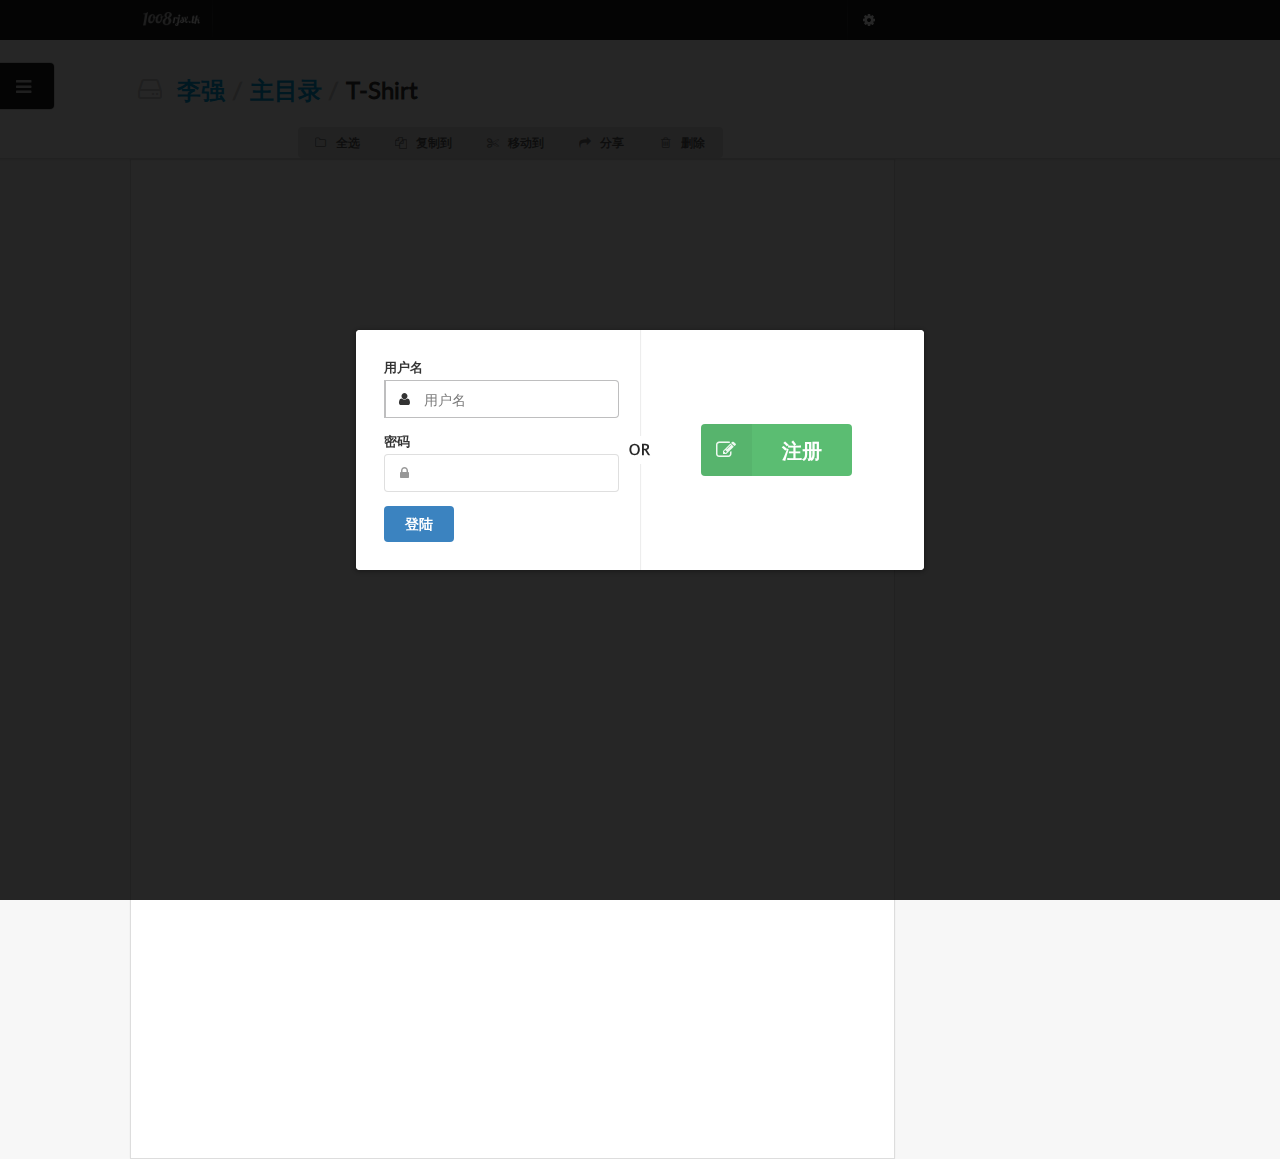
==== src/main/webapp/index.html @ 302efd43 "Friend preview finished" ====
<!DOCTYPE html>
<html>
<head>
  <!-- Standard Meta -->
<meta charset="utf-8" />
<meta http-equiv="X-UA-Compatible" content="IE=edge,chrome=1" />
<meta name="viewport" content="width=device-width, initial-scale=1, maximum-scale=1, user-scalable=no">

<link rel="image_src" type="image/jpeg" href="images/logo.png" />

<!-- Site Properities -->
<meta name="generator" content="DocPad v6.78.1" />
<title>Cloud1008</title>

<meta name="description" content="The clood1008 network stroage" />
<meta name="keywords" content="cloud1008, stroage" />
  
<!-- Add support to Jquery -->
<script>
(function () {
  var
    eventSupport = ('querySelector' in document && 'addEventListener' in window)
    jsonSupport  = (typeof JSON !== 'undefined'),
    jQuery       = (eventSupport && jsonSupport)
      ? 'javascript/library/jquery.min.js'
      : 'javascript/library/jquery.legacy.min.js'
  ;
  document.write('<script src="' + jQuery + '"><\/script>');
}());
</script>
    
<!-- Effects -->
<script src="javascript/library/easing.min.js"></script>
<script src="javascript/library/highlight.min.js"></script>
<script src="javascript/library/highlight.languages.min.js"></script>
<script src="javascript/library/history.min.js"></script>
<script src="javascript/library/tablesort.min.js"></script>

<!-- The semantic library  -->
<script src="javascript/library/semantic.min.js"></script>
    
<!-- The semantic library  -->
<script src="javascript/dropzone.js"></script>
    
<!-- The main page script -->    
<script src="javascript/index.js"></script>
<script src="javascript/menu.js"></script>
<script src="javascript/dropdown.js"></script>    
<script src="javascript/modal.js"></script>
<script src="javascript/init.js"></script>
    
<!-- The style sheets -->
<link rel="stylesheet" type="text/css" class="ui" href="stylesheets/semantic.min.css">
<link rel="stylesheet" type="text/css" href="stylesheets/index.css">
<link rel="stylesheet" type="text/css" href="stylesheets/rtl.css">    
<link rel="stylesheet" type="text/css" href="stylesheets/dropzone.css">
<link rel="stylesheet" type="text/css" href="stylesheets/uploader.css">
<link rel="stylesheet" type="text/css" href="stylesheets/font.css">

    
</head>

<body id="example" class="custom" ontouchstart="">

    
    <!-- Main menu sidebar -->
    <div class="ui vertical inverted sidebar menu" id="toc">
      <a class="item title back">
          <h3><b><i class="angle left outline icon"></i></b></h3>
      </a>
      <div class="item title">
        <h3>
            <a class="ui logo icon">
                <img src="images/header.png"  style="height:17px">
            </a>
        </h3>
      </div>
      <a class="item">
        <i class="disk outline icon"></i> <b>主目录</b>
      </a>
      <a class="item launch-toc-friends">
        <i class="user icon"></i> <b>好友</b>
      </a>
      <a class="item launch-toc-groups">
        <i class="users icon"></i> <b>群组</b>
      </a>
      <div class="item">
        <i class="share alternate icon"></i> <b>我的分享</b>
        <div class="menu">
            <a class="item" href="globals/reset.html"><b>公开分享</b></a>
            <a class="item" href="globals/reset.html"><b>私密分享</b></a>
        </div>
      </div>
      <a class="item" href="kitchen-sink.html">
        <i class="trash icon"></i> <b>回收站</b>
      </a>
    </div>

    <!-- Friends sidebar -->
    <div class="ui vertical inverted teal sidebar menu" id="toc-friends">
      <a class="item title back">
          <h3><b><i class="angle left outline icon"></i></b></h3>
      </a>  
      <div class="item title">
        <h3>
            <i class="user icon"></i><b>我的好友</b>
        </h3>
      </div>
      <div class="item ui inverted transparent fluid category search">
        <div class="ui icon input">
          <input class="prompt" type="text" placeholder="添加好友...">
          <i class="search icon"></i>
        </div>
        <div class="results"></div>
      </div>
      <div class="launch-toc-friend-details">
          <a class="item">
            <b>李强</b>
          </a>
      </div>
    </div>     

    <!-- Friend details sidebar -->
    <div class="ui vertical inverted teal sidebar menu" id="toc-friend-details">
      <a class="item title back">
          <h3><b><i class="angle left outline icon"></i></b></h3>
      </a>  
      <div class="item title">
        <h3>
            <i class="user icon"></i><b data="loginName">李强</b>
        </h3>
      </div>

      <div class="teal 2 fluid ui buttons">
        <div class="ui button">查看文件</div>
        <div class="ui button">删除好友</div>
      </div>
      <div class="item">
        <i class="text telephone icon"></i> <b data="telephone">1388888888</b>
      </div>
      <div class="item">
        <i class="mail outline icon"></i> <b data="email">Liqiang@qq.com</b>
      </div>

    </div>    

    <!-- Groups sidebar -->
    <div class="ui vertical inverted blue sidebar menu" id="toc-groups">
      <a class="item title back">
          <h3><b><i class="angle left outline icon"></i></b></h3>
      </a>  
      <div class="item title">
        <h3>
            <i class="users icon"></i><b>我的群组</b>
        </h3>
      </div>
      <div class="item ui inverted transparent fluid category search">
        <div class="ui icon input">
          <input class="prompt" type="text" placeholder="加入群组...">
          <i class="search icon"></i>
        </div>
        <div class="results"></div>
      </div>
      <a class="item launch-toc-group-members">
        <b>李强粉丝群</b>
      </a>
      <a class="item launch-toc-group-members">
        <b>李强黑群</b>
      </a>
      <a class="item launch-toc-group-members">
        <b>李强DOTA群</b>
      </a>
      <a class="item launch-toc-group-members">
        <b>代写小学生作业</b>
      </a>
    </div>    


    <!-- Group members sidebar -->
    <div class="ui vertical inverted blue sidebar menu" id="toc-group-members">
      <a class="item title back">
          <h3><b><i class="angle left outline icon"></i></b></h3>
      </a>  
      <div class="item title">
        <h3>
            <i class="users icon"></i><b>X的成员</b>
        </h3>
      </div>
      <div class="item ui inverted transparent fluid category search">
        <div class="ui icon input">
          <input class="prompt" type="text" placeholder="添加成员...">
          <i class="search icon"></i>
        </div>
        <div class="results"></div>
      </div>
      <div class="blue 2 fluid ui buttons">
        <div class="ui button">查看文件</div>
        <div class="ui button">离开群组</div>
      </div>

      <a class="item">
        <b>李强</b>
      </a>
      <a class="item">
        <b>李强强</b>
      </a>
      <a class="item">
        <b>李大强</b>
      </a>
      <a class="item">
        <b>超级李强</b>
      </a>
    </div>    

    <!-- Big menu icon -->
    <div class="ui black big launch right attached fixed button">
      <i class="content icon"></i>
      <span class="text">菜单</span>
    </div>

    
    <!-- Nav bar -->
    <div class="ui fixed inverted main menu">
      <div class="container">
        <a class="launch item">
          <i class="content icon"></i>
        </a>

          <div class="item">
            <a class="ui image">
              <img style="height:1em" src="images/header.png">
            </a>
          </div>  

        <div class="right menu">
          <div class="ui dropdown item" id="account">
              <a><i class="setting icon"> </i><span id="username"></span></a>
              <div class="ui menu">
              <a class="item" id="update-information">
                修改信息
              </a>
              <a class="item" id="update-password">
                修改密码
              </a>
              <a class="item" id="logout">
                登出
              </a>
              </div>
          </div>
        </div>
      </div>
    </div>
    
    <div class="pusher">
    <div class="">

    <div class="header segment">
      <div class="container">
        <div class="introduction">
          <div class="ui breadcrumb">
            <div class="divider"><h1><i class="disk outline icon"></i></h1></div>
            <a class="section"><h2>李强</h2></a>
              <div class="divider"><h2> / </h2></div>
            <a class="section"><h2>主目录</h2></a>
              <div class="divider"><h2> / </h2></div>
            <div class="active section"><h2>T-Shirt</h2></div>
          </div>
        </div>

      </div>

      <div class="container toolbar">
        <div class="tiny ui buttons">
          <div class="ui button">
            <i class="folder outline icon"></i>
            全选
          </div>
          <div class="ui button">
            <i class="copy icon"></i>
            复制到
          </div>
          <div class="ui button">
            <i class="cut icon"></i>
            移动到
          </div>
          <div class="ui button">
            <i class="share icon"></i>
            分享
          </div>
          <div class="ui button">
            <i class="trash outline icon"></i>
            删除
          </div>
        </div>
      </div>

      <div class="container toolbar no-text">
        <div class="tiny ui icon buttons">
          <div class="ui button">
            <i class="folder outline icon"></i>
          </div>
          <div class="ui button">
            <i class="copy icon"></i>
          </div>
          <div class="ui button">
            <i class="cut icon"></i>
          </div>
          <div class="ui button">
            <i class="share icon"></i>
          </div>
          <div class="ui button">
            <i class="trash outline icon"></i>
          </div>
        </div>
      </div>
    </div>
    </div>

    <!--
    <div class="main demo container">

    </div>
    -->

    <form action="./add" id="uploader" class="main demo container dropzone" method="post" enctype="multipart/form-data">
        <div class="bigplus"></div>
    </form>
    </div>

    <div class="ui login small modal">
      <!-- <i class="close icon"></i> -->
      <div class="ui content">
        <div class="ui two column middle aligned relaxed fitted stackable grid">
          <div class="column">
            <div class="ui form">
              <div class="field">
                <label>用户名</label>
                <div class="ui left icon input">
                  <input name="loginName" type="text" placeholder="用户名">
                  <i class="user icon"></i>
                </div>
              </div>
              <div class="field">
                <label>密码</label>
                <div class="ui left icon input">
                  <input name="password" type="password">
                  <i class="lock icon"></i>
                </div>
              </div>
              <div class="ui blue submit button">登陆</div>
              <div class="ui error message">
                  用户不存在或密码错误
              </div>
            </div>
          </div>
          <div class="ui vertical divider">
            Or
          </div>
          <div class="center aligned column">
            <div id="register-bottom" class="huge green ui labeled icon button">
              <i class="signup icon"></i>
              注册
            </div>
          </div>
        </div>
      </div>
    </div>
    
    <div class="ui register small modal">
      <!-- <i class="close icon"></i> -->
      <div class="ui content">
        <div class="ui two column middle aligned relaxed fitted stackable grid">
          <div class="column">
            <div class="ui form">
              <div class="field">
                <label>用户名</label>
                <div class="ui left icon input">
                  <input name="loginName" type="text" placeholder="用户名">
                  <i class="user icon"></i>
                </div>
              </div>
              <div class="field">
                <label>密码</label>
                <div class="ui left icon input">
                  <input name="password" type="password">
                  <i class="lock icon"></i>
                </div>
              </div>
              <div class="field">
                <label>确认密码</label>
                <div class="ui left icon input">
                  <input name="confirmPassword" type="password">
                  <i class="lock icon"></i>
                </div>
              </div>
              <div class="ui green submit button">注册</div>
                <div class="ui error message">
                  用户已注册
              </div>
            </div>
          </div>
          <div class="ui vertical divider">
            Or
          </div>
          <div class="center aligned column">
            <div id="login-bottom" class="huge blue ui labeled icon button">
              <i class="sign in icon"></i>
              登陆
            </div>
          </div>
        </div>
      </div>
    </div>

<script>
window.less = {
  async        : true,
  environment  : 'production',
  fileAsync    : false,
  onReady      : false,
  useFileCache : true
};
</script>

<!-- The uploader script -->    
<script src="javascript/uploader.js"></script>

<!--<script src="javascript/library/less.min.js"></script>-->


</body>

</html>
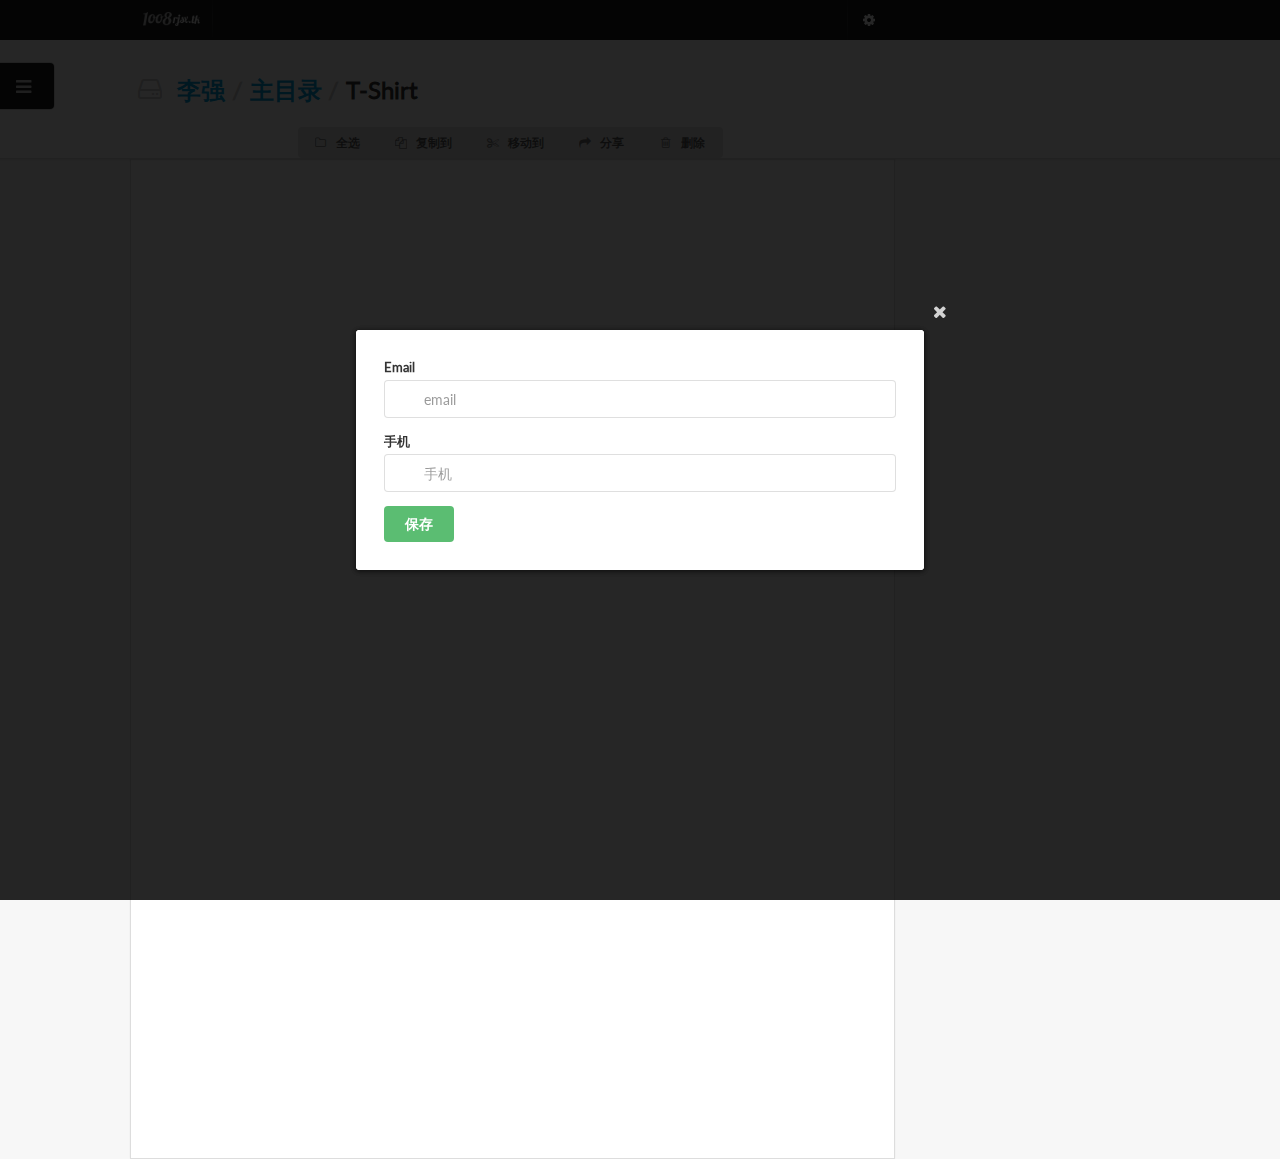
==== commit ad637bc8: "Update profile" ====
--- a/src/main/webapp/index.html
+++ b/src/main/webapp/index.html
@@ -113,11 +113,13 @@
         </div>
         <div class="results"></div>
       </div>
-      <div class="launch-toc-friend-details">
-          <a class="item">
-            <b>李强</b>
-          </a>
-      </div>
+        
+      <a class="item launch-toc-new-friend-details">
+          <i><b data="name"></b>  请求添加您为好友</i>
+      </a>
+      <a class="item launch-toc-friend-details">
+        <b></b>
+      </a>
     </div>     
 
     <!-- Friend details sidebar -->
@@ -132,8 +134,8 @@
       </div>
 
       <div class="teal 2 fluid ui buttons">
-        <div class="ui button">查看文件</div>
-        <div class="ui button">删除好友</div>
+        <div class="ui button" id="view-file">查看文件</div>
+        <div class="ui button" id="delete-friend">删除好友</div>
       </div>
       <div class="item">
         <i class="text telephone icon"></i> <b data="telephone">1388888888</b>
@@ -411,7 +413,33 @@
         </div>
       </div>
     </div>
-
+    
+    <div class="ui profile small modal" style="max-width: ">
+      <i class="close icon"></i> 
+      <div class="ui content">
+        <div class="ui middle aligned relaxed fitted stackable grid">
+          <div class="column">
+            <div class="ui form">
+              <div class="field">
+                <label>Email</label>
+                <div class="ui left icon input">
+                  <input name="email" type="text" placeholder="email">
+                  <i class="email icon"></i>
+                </div>
+              </div>
+              <div class="field">
+                <label>手机</label>
+                <div class="ui left icon input">
+                  <input name="email" type="text" placeholder="手机">
+                  <i class="telephone icon"></i>
+                </div>
+              </div>
+              <div class="ui green submit button">保存</div>
+            </div>
+          </div>
+        </div>
+      </div>
+    </div>
 <script>
 window.less = {
   async        : true,
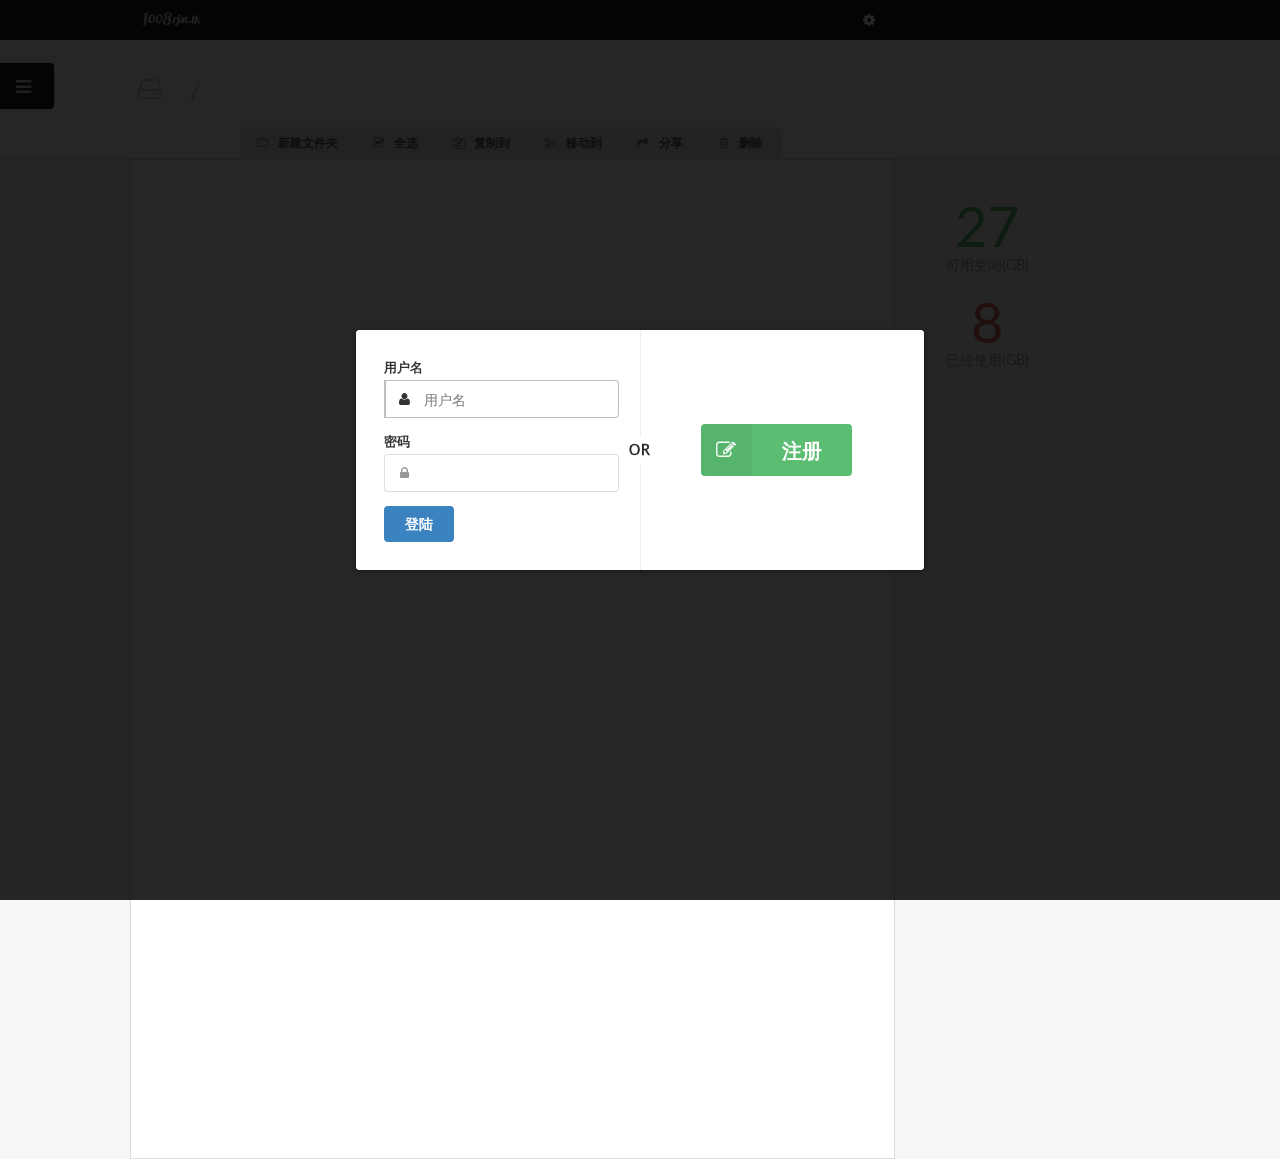
==== commit d27632cc: "Update upload" ====
--- a/src/main/webapp/index.html
+++ b/src/main/webapp/index.html
@@ -46,7 +46,9 @@
 <script src="javascript/index.js"></script>
 <script src="javascript/menu.js"></script>
 <script src="javascript/dropdown.js"></script>    
-<script src="javascript/modal.js"></script>
+<script src="javascript/modal.js"></script> 
+<script src="javascript/breadcrumb.js"></script>
+<script src="javascript/checkbox.js"></script>
 <script src="javascript/init.js"></script>
     
 <!-- The style sheets -->
@@ -261,11 +263,9 @@
         <div class="introduction">
           <div class="ui breadcrumb">
             <div class="divider"><h1><i class="disk outline icon"></i></h1></div>
-            <a class="section"><h2>李强</h2></a>
-              <div class="divider"><h2> / </h2></div>
-            <a class="section"><h2>主目录</h2></a>
-              <div class="divider"><h2> / </h2></div>
-            <div class="active section"><h2>T-Shirt</h2></div>
+            <a class="section"><h2 data="path"></h2></a>
+            <div class="divider"><h2>&nbsp;/&nbsp;</h2></div>
+            <div class="active section"><h2 data="path"></h2></div>
           </div>
         </div>
 
@@ -275,6 +275,10 @@
         <div class="tiny ui buttons">
           <div class="ui button">
             <i class="folder outline icon"></i>
+            新建文件夹
+          </div>
+          <div class="ui button">
+            <i class="checkmark box icon"></i>
             全选
           </div>
           <div class="ui button">
@@ -302,6 +306,9 @@
             <i class="folder outline icon"></i>
           </div>
           <div class="ui button">
+            <i class="checkmark box icon"></i>
+          </div>
+          <div class="ui button">
             <i class="copy icon"></i>
           </div>
           <div class="ui button">
@@ -324,10 +331,40 @@
     </div>
     -->
 
-    <form action="./add" id="uploader" class="main demo container dropzone" method="post" enctype="multipart/form-data">
+    <form action="./upload" id="uploader" class="main demo container dropzone" method="post" enctype="multipart/form-data">
         <div class="bigplus"></div>
+        <div class="ui close right rail">
+            <div class="ui" style="margin-top:20px" >
+                <div class="ui secondary vertical following fluid accordion menu">
+                    <div class="item">
+                    <div class="item">
+                      <div class="ui green statistic">
+                        <div class="value">
+                          27
+                        </div>
+                        <div class="label">
+                          可用空间(GB)
+                        </div>
+                      </div>
+                    </div>
+                    <div class="item">
+                      <div class="ui red statistic">
+                        <div class="value">
+                          8
+                        </div>
+                        <div class="label">
+                          已经使用(GB)
+                        </div>
+                      </div>
+                    </div>
+                    </div>
+                </div>
+            </div>
+        </div>
+        
     </form>
     </div>
+    
 
     <div class="ui login small modal">
       <!-- <i class="close icon"></i> -->
@@ -423,14 +460,14 @@
               <div class="field">
                 <label>Email</label>
                 <div class="ui left icon input">
-                  <input name="email" type="text" placeholder="email">
+                  <input type="text" name="email" placeholder="email">
                   <i class="email icon"></i>
                 </div>
               </div>
               <div class="field">
                 <label>手机</label>
                 <div class="ui left icon input">
-                  <input name="email" type="text" placeholder="手机">
+                  <input type="text" name="mobile" placeholder="手机">
                   <i class="telephone icon"></i>
                 </div>
               </div>
--- a/src/main/webapp/stylesheets/index.css
+++ b/src/main/webapp/stylesheets/index.css
@@ -161,6 +161,15 @@
 
 #example .sidebar .item.title.back{
   border-right: 1px solid rgba(255, 255, 255, 0.1);
+}
+
+/* Rails */
+#example .ui.close.right.rail > .ui.sticky.fixed.top {
+/*
+  width: 24%; 
+  right: 14px;
+  margin-top: 175px;
+*/
 }
 
 /* segment headers */
@@ -1747,6 +1756,10 @@
   #example .main.container > .tab > .right.rail .sticky {
     width: 200px;
   }
+    
+  #example .ui.close.right.rail > .ui.sticky.fixed.top {
+    width: 21%;  
+  }
 }
 @media only screen and (min-width : 1200px) and (max-width: 1355px) {
   #example .container {
--- a/src/main/webapp/stylesheets/dropzone.css
+++ b/src/main/webapp/stylesheets/dropzone.css
@@ -40,8 +40,9 @@
   position: relative;
   display: inline-block;
   vertical-align: top;
-  border: 1px solid #acacac;
-  padding: 6px 6px 6px 6px;
+  border: 1px solid #D3D3D3;
+  border-radius: 6px;
+/*  padding: 6px 6px 6px 6px;*/
   margin: 1%;
 }
 .dropzone .dz-preview.dz-file-preview [data-dz-thumbnail],
@@ -56,9 +57,16 @@
 }
 .dropzone .dz-preview .dz-details .dz-filename,
 .dropzone-previews .dz-preview .dz-details .dz-filename {
-  margin:0;
-  overflow:hidden;
-  position:absolute;
+  margin: 5px;
+/*  overflow:hidden;*/
+/*  position:absolute;*/
+/*  padding-top:100%;*/
+}
+
+.dropzone .dz-preview .dz-details .ui.icon.input,
+.dropzone-previews .dz-preview .dz-details .ui.icon.input {
+  width: 100%;
+  height: 17px;
 }
 .dropzone .dz-preview .dz-details img,
 .dropzone-previews .dz-preview .dz-details img {
@@ -67,12 +75,23 @@
   top: 0px;
   left: 0px;
   width: 100%;
+  border-radius: 6px 6px 0 0;
 }
 .dropzone .dz-preview .dz-details .dz-size,
 .dropzone-previews .dz-preview .dz-details .dz-size {
-  padding-top: 100%;
-  padding-left: 3px;
-  position: absolute;;
+/*  padding-top: 100%;*/
+/*  padding-left: 3px;*/
+/*  position: absolute;*/
+/*  right: 0;*/
+  margin: 5px;
+}
+
+.dropzone .dz-preview .dz-details .ui.checkbox,
+.dropzone-previews .dz-preview .dz-details .ui.checkbox {
+  position: absolute;
+  left: 10px;
+  top: 10px;
+  z-index: 1;
 }
 .dropzone .dz-preview.dz-error .dz-error-mark,
 .dropzone-previews .dz-preview.dz-error .dz-error-mark {
@@ -454,16 +473,18 @@
  font-style: oblique;
  width: 100%;
  padding-bottom: 1px;
- padding-top: 1px;
+/* padding-top: 1px;*/
+ padding-top: 18px;
 }
 
 /* Append styles for placeholder */
-.dropzone .dz-preview .dz-details .dz-placeholder{;
+.dropzone .dz-preview .dz-details .dz-placeholder{
  width: 100%;
  padding-bottom: 100%;
  left: 0px;
  top: 0px;
  background-color: #eee;
+ border-radius: 6px 6px 0 0;
 }
 
 /* Append styles for bigplus */
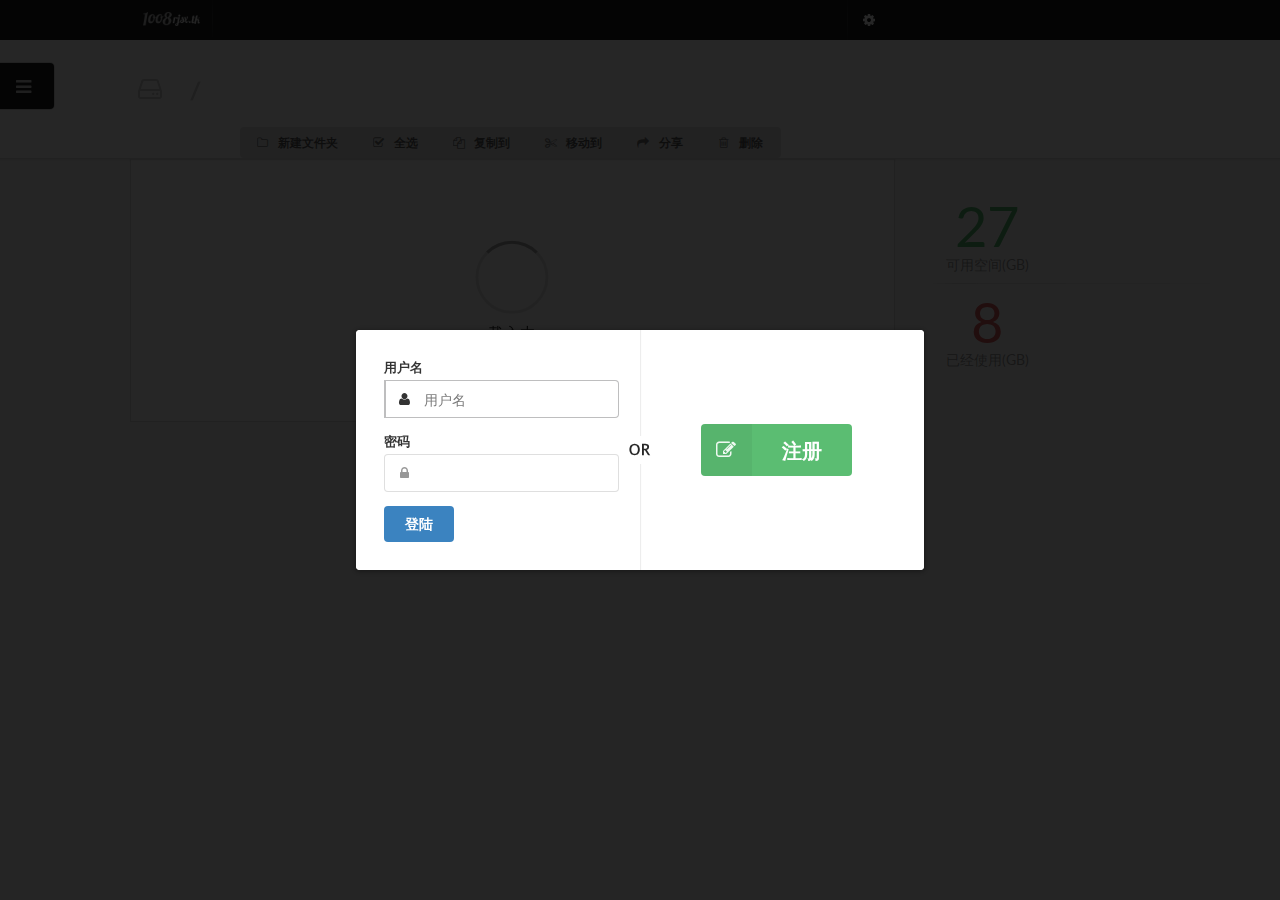
==== commit ec7b9268: "Add loader and folder finished" ====
--- a/src/main/webapp/index.html
+++ b/src/main/webapp/index.html
@@ -49,6 +49,8 @@
 <script src="javascript/modal.js"></script> 
 <script src="javascript/breadcrumb.js"></script>
 <script src="javascript/checkbox.js"></script>
+<script src="javascript/toolbar.js"></script>
+<script src="javascript/loader.js"></script>
 <script src="javascript/init.js"></script>
     
 <!-- The style sheets -->
@@ -273,27 +275,27 @@
 
       <div class="container toolbar">
         <div class="tiny ui buttons">
-          <div class="ui button">
+          <div class="ui button" id="new-folder">
             <i class="folder outline icon"></i>
             新建文件夹
           </div>
-          <div class="ui button">
+          <div class="ui button" id="select-all">
             <i class="checkmark box icon"></i>
             全选
           </div>
-          <div class="ui button">
+          <div class="ui button" id="copy">
             <i class="copy icon"></i>
             复制到
           </div>
-          <div class="ui button">
+          <div class="ui button" id="move">
             <i class="cut icon"></i>
             移动到
           </div>
-          <div class="ui button">
+          <div class="ui button" id="share">
             <i class="share icon"></i>
             分享
           </div>
-          <div class="ui button">
+          <div class="ui button" id="delete">
             <i class="trash outline icon"></i>
             删除
           </div>
@@ -302,22 +304,22 @@
 
       <div class="container toolbar no-text">
         <div class="tiny ui icon buttons">
-          <div class="ui button">
+          <div class="ui button" id="new-folder">
             <i class="folder outline icon"></i>
           </div>
-          <div class="ui button">
+          <div class="ui button" id="select-all">
             <i class="checkmark box icon"></i>
           </div>
-          <div class="ui button">
+          <div class="ui button" id="copy">
             <i class="copy icon"></i>
           </div>
-          <div class="ui button">
+          <div class="ui button" id="move">
             <i class="cut icon"></i>
           </div>
-          <div class="ui button">
+          <div class="ui button" id="share">
             <i class="share icon"></i>
           </div>
-          <div class="ui button">
+          <div class="ui button" id="delete">
             <i class="trash outline icon"></i>
           </div>
         </div>
@@ -332,6 +334,11 @@
     -->
 
     <form action="./upload" id="uploader" class="main demo container dropzone" method="post" enctype="multipart/form-data">
+        <div class="ui active inverted dimmer">
+            <div class="ui large text loader">
+              载入中
+            </div>
+        </div>
         <div class="bigplus"></div>
         <div class="ui close right rail">
             <div class="ui" style="margin-top:20px" >
--- a/src/main/webapp/stylesheets/index.css
+++ b/src/main/webapp/stylesheets/index.css
@@ -1608,7 +1608,7 @@
   border-left: 1px solid #DDDDDD;
   border-right: 1px solid #DDDDDD;
   border-bottom: 1px solid #DDDDDD;
-  padding: 2em 2em 7em;
+/*  padding: 2em 2em 7em;*/
   z-index: 1;
 }
 
--- a/src/main/webapp/stylesheets/dropzone.css
+++ b/src/main/webapp/stylesheets/dropzone.css
@@ -68,6 +68,12 @@
   width: 100%;
   height: 17px;
 }
+
+.dropzone .dz-preview .dz-details .icon,
+.dropzone-previews .dz-preview .dz-details .icon {
+  width: 12px;
+  padding: 2px;
+}
 .dropzone .dz-preview .dz-details img,
 .dropzone-previews .dz-preview .dz-details img {
   /* height: 350px; */
@@ -92,6 +98,11 @@
   left: 10px;
   top: 10px;
   z-index: 1;
+}
+
+.dropzone .dz-preview .dz-details .hidden,
+.dropzone-previews .dz-preview .dz-details .hidden {
+  display: none;
 }
 .dropzone .dz-preview.dz-error .dz-error-mark,
 .dropzone-previews .dz-preview.dz-error .dz-error-mark {
@@ -170,7 +181,7 @@
 
 @media (min-width: 1000px){
   .dropzone {
-    min-height: 1000px;
+    min-height: 200px;
     padding: 23px;
     background-color: #f4f6f4;
   }
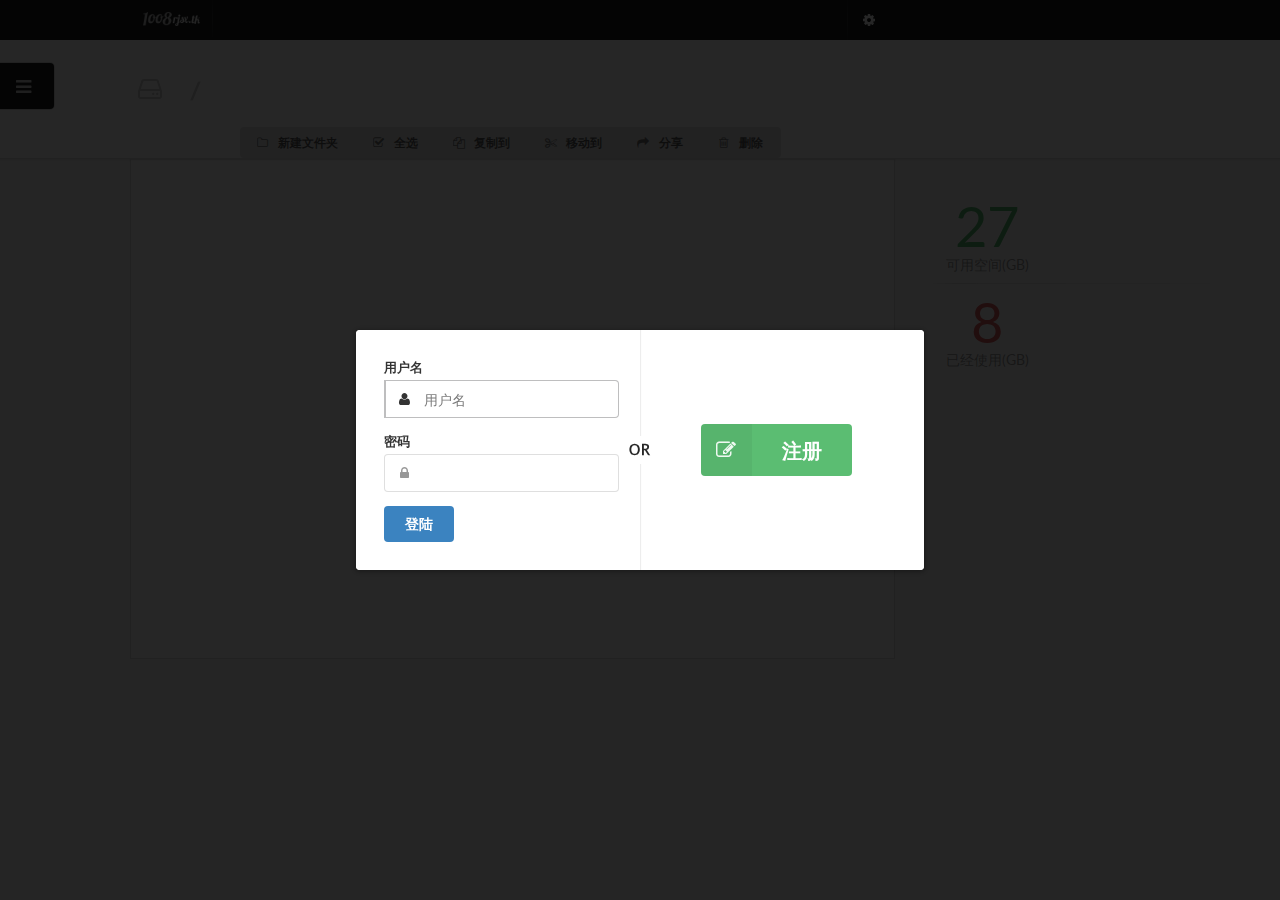
==== commit a05ded2a: "Fix bugs" ====
--- a/src/main/webapp/index.html
+++ b/src/main/webapp/index.html
@@ -51,6 +51,7 @@
 <script src="javascript/checkbox.js"></script>
 <script src="javascript/toolbar.js"></script>
 <script src="javascript/loader.js"></script>
+<script src="javascript/thumbnail.js"></script>
 <script src="javascript/init.js"></script>
     
 <!-- The style sheets -->
--- a/src/main/webapp/stylesheets/dropzone.css
+++ b/src/main/webapp/stylesheets/dropzone.css
@@ -58,15 +58,18 @@
 .dropzone .dz-preview .dz-details .dz-filename,
 .dropzone-previews .dz-preview .dz-details .dz-filename {
   margin: 5px;
-/*  overflow:hidden;*/
-/*  position:absolute;*/
-/*  padding-top:100%;*/
+  overflow: hidden;
+  height: 17px;
+  /* position: absolute; */
+  /* padding-top: 100%; */
 }
 
 .dropzone .dz-preview .dz-details .ui.icon.input,
 .dropzone-previews .dz-preview .dz-details .ui.icon.input {
   width: 100%;
   height: 17px;
+  position: absolute;
+  left: 0;
 }
 
 .dropzone .dz-preview .dz-details .icon,
@@ -181,7 +184,7 @@
 
 @media (min-width: 1000px){
   .dropzone {
-    min-height: 200px;
+    min-height: 500px;
     padding: 23px;
     background-color: #f4f6f4;
   }
